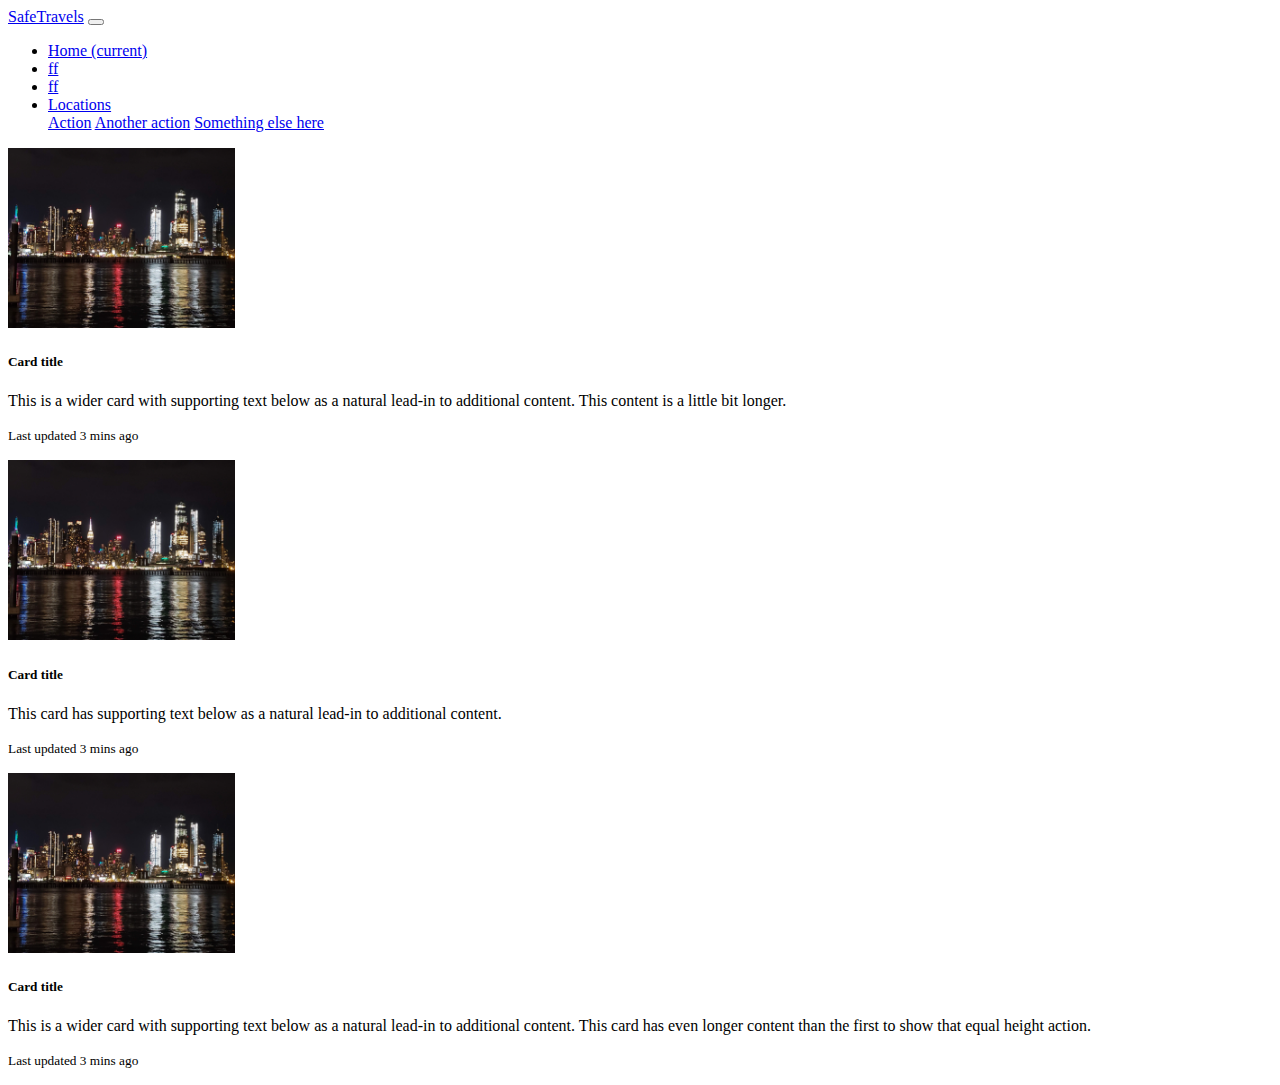
==== index.html @ 44c952a6 "fixed navbar,cards" ====
<!doctype html>

<html lang="en">
<head>
    <meta charset="utf-8">

    <title>The HTML5 Herald</title>
    <meta name="description" content="The HTML5 Herald">
    <meta name="author" content="SitePoint">

    <link rel="stylesheet" href="styles.css?v=1.0">
    <link rel="stylesheet" href="https://stackpath.bootstrapcdn.com/bootstrap/4.1.3/css/bootstrap.min.css" integrity="sha384-MCw98/SFnGE8fJT3GXwEOngsV7Zt27NXFoaoApmYm81iuXoPkFOJwJ8ERdknLPMO" crossorigin="anonymous">

</head>
<nav class="navbar navbar-expand-lg navbar-light bg-light">
    <a class="navbar-brand" href="#">SafeTravels</a>
    <button class="navbar-toggler" type="button" data-toggle="collapse" data-target="#navbarNavDropdown" aria-controls="navbarNavDropdown" aria-expanded="false" aria-label="Toggle navigation">
        <span class="navbar-toggler-icon"></span>
    </button>
    <div class="collapse navbar-collapse" id="navbarNavDropdown">
        <ul class="navbar-nav">
            <li class="nav-item active">
                <a class="nav-link" href="#">Home <span class="sr-only">(current)</span></a>
            </li>
            <li class="nav-item">
                <a class="nav-link" href="#">ff</a>
            </li>
            <li class="nav-item">
                <a class="nav-link" href="#">ff</a>
            </li>
            <li class="nav-item dropdown">
                <a class="nav-link dropdown-toggle" href="#" id="navbarDropdownMenuLink" role="button" data-toggle="dropdown" aria-haspopup="true" aria-expanded="false">
                    Locations
                </a>
                <div class="dropdown-menu" aria-labelledby="navbarDropdownMenuLink">
                    <a class="dropdown-item" href="#">Action</a>
                    <a class="dropdown-item" href="#">Another action</a>
                    <a class="dropdown-item" href="#">Something else here</a>
                </div>
            </li>
        </ul>
    </div>
</nav>


<div class="card-group">
    <div class="card">

        <img class="card-img-top" src="images/20180923_001559.jpg" alt="Card image cap" height="180" width="227">
        <div class="card-body" >
            <h5 class="card-title">Card title</h5>
            <p class="card-text">This is a wider card with supporting text below as a natural lead-in to additional content. This content is a little bit longer.</p>
            <p class="card-text"><small class="text-muted">Last updated 3 mins ago</small></p>
        </div>

    </div>
    <div class="card" >
        <img class="card-img-top" src="images/20180923_001559.jpg" alt="Card image cap" height="180" width="227">
        <div class="card-body" >
            <h5 class="card-title">Card title</h5>
            <p class="card-text">This card has supporting text below as a natural lead-in to additional content.</p>
            <p class="card-text"><small class="text-muted">Last updated 3 mins ago</small></p>
        </div>
    </div>
    <div class="card" >
        <img class="card-img-top" src="images/20180923_001559.jpg" alt="Card image cap" height="180" width="227">
        <div class="card-body" >
            <h5 class="card-title">Card title</h5>
            <p class="card-text" >This is a wider card with supporting text below as a natural lead-in to additional content.
                This card has even longer content than the first to show that equal height action.</p>
            <p class="card-text"><small class="text-muted">Last updated 3 mins ago</small></p>
        </div>
    </div>
</div>
<script src="scripts.js"></script>
</body>
</html>
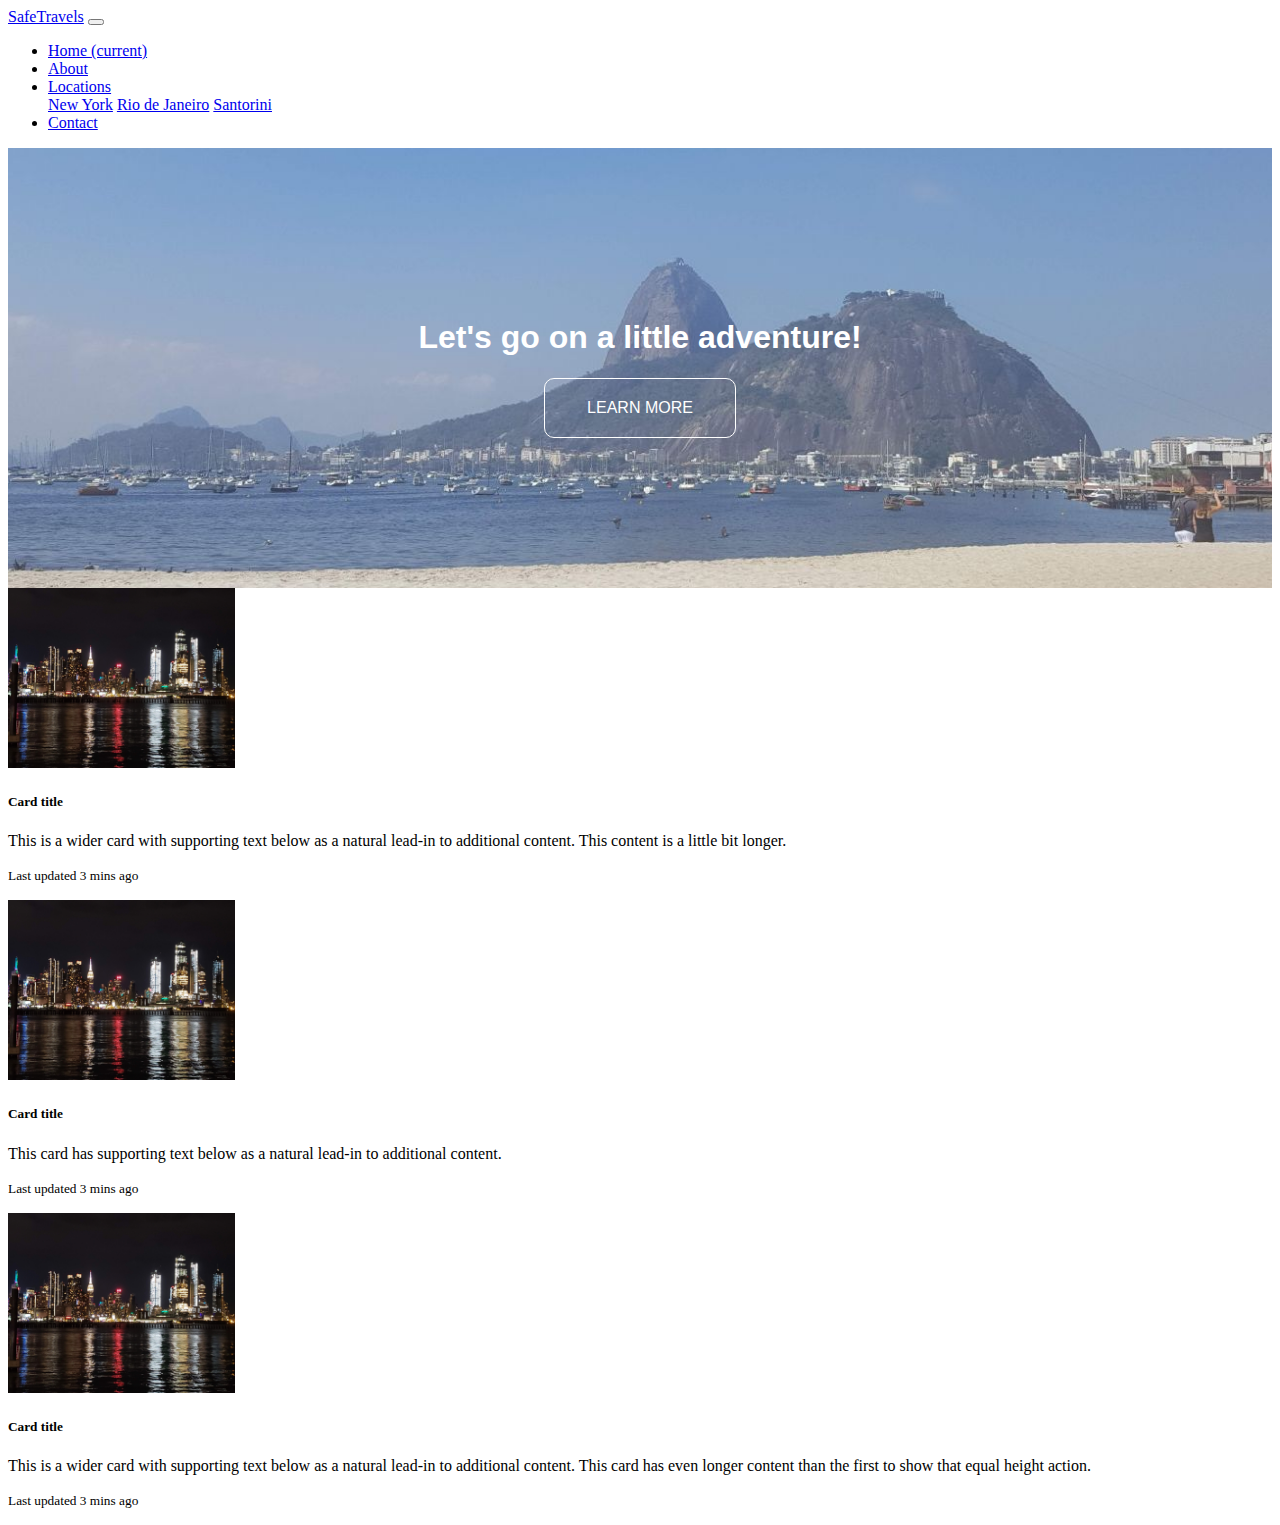
==== commit c125e5aa: "css for navbar" ====
--- a/index.html
+++ b/index.html
@@ -4,44 +4,50 @@
 <head>
     <meta charset="utf-8">
 
-    <title>The HTML5 Herald</title>
+    <title>SafeTravels</title>
     <meta name="description" content="The HTML5 Herald">
     <meta name="author" content="SitePoint">
 
     <link rel="stylesheet" href="styles.css?v=1.0">
     <link rel="stylesheet" href="https://stackpath.bootstrapcdn.com/bootstrap/4.1.3/css/bootstrap.min.css" integrity="sha384-MCw98/SFnGE8fJT3GXwEOngsV7Zt27NXFoaoApmYm81iuXoPkFOJwJ8ERdknLPMO" crossorigin="anonymous">
-
+    <!-- Optional JavaScript -->
+    <!-- jQuery first, then Popper.js, then Bootstrap JS -->
+    <script src="https://code.jquery.com/jquery-3.2.1.slim.min.js" integrity="sha384-KJ3o2DKtIkvYIK3UENzmM7KCkRr/rE9/Qpg6aAZGJwFDMVNA/GpGFF93hXpG5KkN" crossorigin="anonymous"></script>
+    <script src="https://cdnjs.cloudflare.com/ajax/libs/popper.js/1.12.9/umd/popper.min.js" integrity="sha384-ApNbgh9B+Y1QKtv3Rn7W3mgPxhU9K/ScQsAP7hUibX39j7fakFPskvXusvfa0b4Q" crossorigin="anonymous"></script>
+    <script src="https://maxcdn.bootstrapcdn.com/bootstrap/4.0.0/js/bootstrap.min.js" integrity="sha384-JZR6Spejh4U02d8jOt6vLEHfe/JQGiRRSQQxSfFWpi1MquVdAyjUar5+76PVCmYl" crossorigin="anonymous"></script>
 </head>
-<nav class="navbar navbar-expand-lg navbar-light bg-light">
+<nav class="navbar navbar-expand-lg navbar-light bg-light justify-content-between">
     <a class="navbar-brand" href="#">SafeTravels</a>
     <button class="navbar-toggler" type="button" data-toggle="collapse" data-target="#navbarNavDropdown" aria-controls="navbarNavDropdown" aria-expanded="false" aria-label="Toggle navigation">
         <span class="navbar-toggler-icon"></span>
     </button>
-    <div class="collapse navbar-collapse" id="navbarNavDropdown">
-        <ul class="navbar-nav">
+    <div class="collapse navbar-collapse" id="navbarSupportedContent">
+        <ul class="navbar-nav ml-auto">
             <li class="nav-item active">
                 <a class="nav-link" href="#">Home <span class="sr-only">(current)</span></a>
             </li>
             <li class="nav-item">
-                <a class="nav-link" href="#">ff</a>
+                <a class="nav-link" href="#">About</a>
+            </li>
+            <li class="nav-item dropdown">
+                <a class="nav-link dropdown-toggle" href="#" id="navbarDropdown" role="button" data-toggle="dropdown" aria-haspopup="true" aria-expanded="false">
+                    Locations
+                </a>
+                <div class="dropdown-menu" aria-labelledby="navbarDropdown">
+                    <a class="dropdown-item" href="#">New York</a>
+                    <a class="dropdown-item" href="#">Rio de Janeiro</a>
+                    <a class="dropdown-item" href="#">Santorini</a>
+                </div>
             </li>
             <li class="nav-item">
-                <a class="nav-link" href="#">ff</a>
-            </li>
-            <li class="nav-item dropdown">
-                <a class="nav-link dropdown-toggle" href="#" id="navbarDropdownMenuLink" role="button" data-toggle="dropdown" aria-haspopup="true" aria-expanded="false">
-                    Locations
-                </a>
-                <div class="dropdown-menu" aria-labelledby="navbarDropdownMenuLink">
-                    <a class="dropdown-item" href="#">Action</a>
-                    <a class="dropdown-item" href="#">Another action</a>
-                    <a class="dropdown-item" href="#">Something else here</a>
-                </div>
+                <a class="nav-link" href="#">Contact</a>
             </li>
         </ul>
     </div>
 </nav>
-
+<div id="header">
+    <h1>Let's go on a little adventure!</h1><a href="#" id="download">LEARN MORE</a>
+</div>
 
 <div class="card-group">
     <div class="card">
--- a/styles.css
+++ b/styles.css
@@ -0,0 +1,38 @@
+#header
+{
+    background-image: url(images/travelbanner.png);
+    background-color: cyan;
+    background-repeat: no-repeat;
+    background-size: cover;
+    background-position: center ;
+    height: auto;
+    padding: 150px 150px;
+
+}
+
+h1
+{
+    color: white;
+    font-family: Arial;
+    text-align: center;
+}
+
+#download
+{
+    display: block;
+    text-align: center;
+    width: 150px;
+    margin: 0px auto;
+    padding: 20px;
+    color: white;
+    font-family: Arial;
+    border: 1px solid #fff;
+    text-decoration: none;
+    border-radius: 10px;
+}
+
+#download:hover
+{
+    color: black;
+    background-color: white;
+}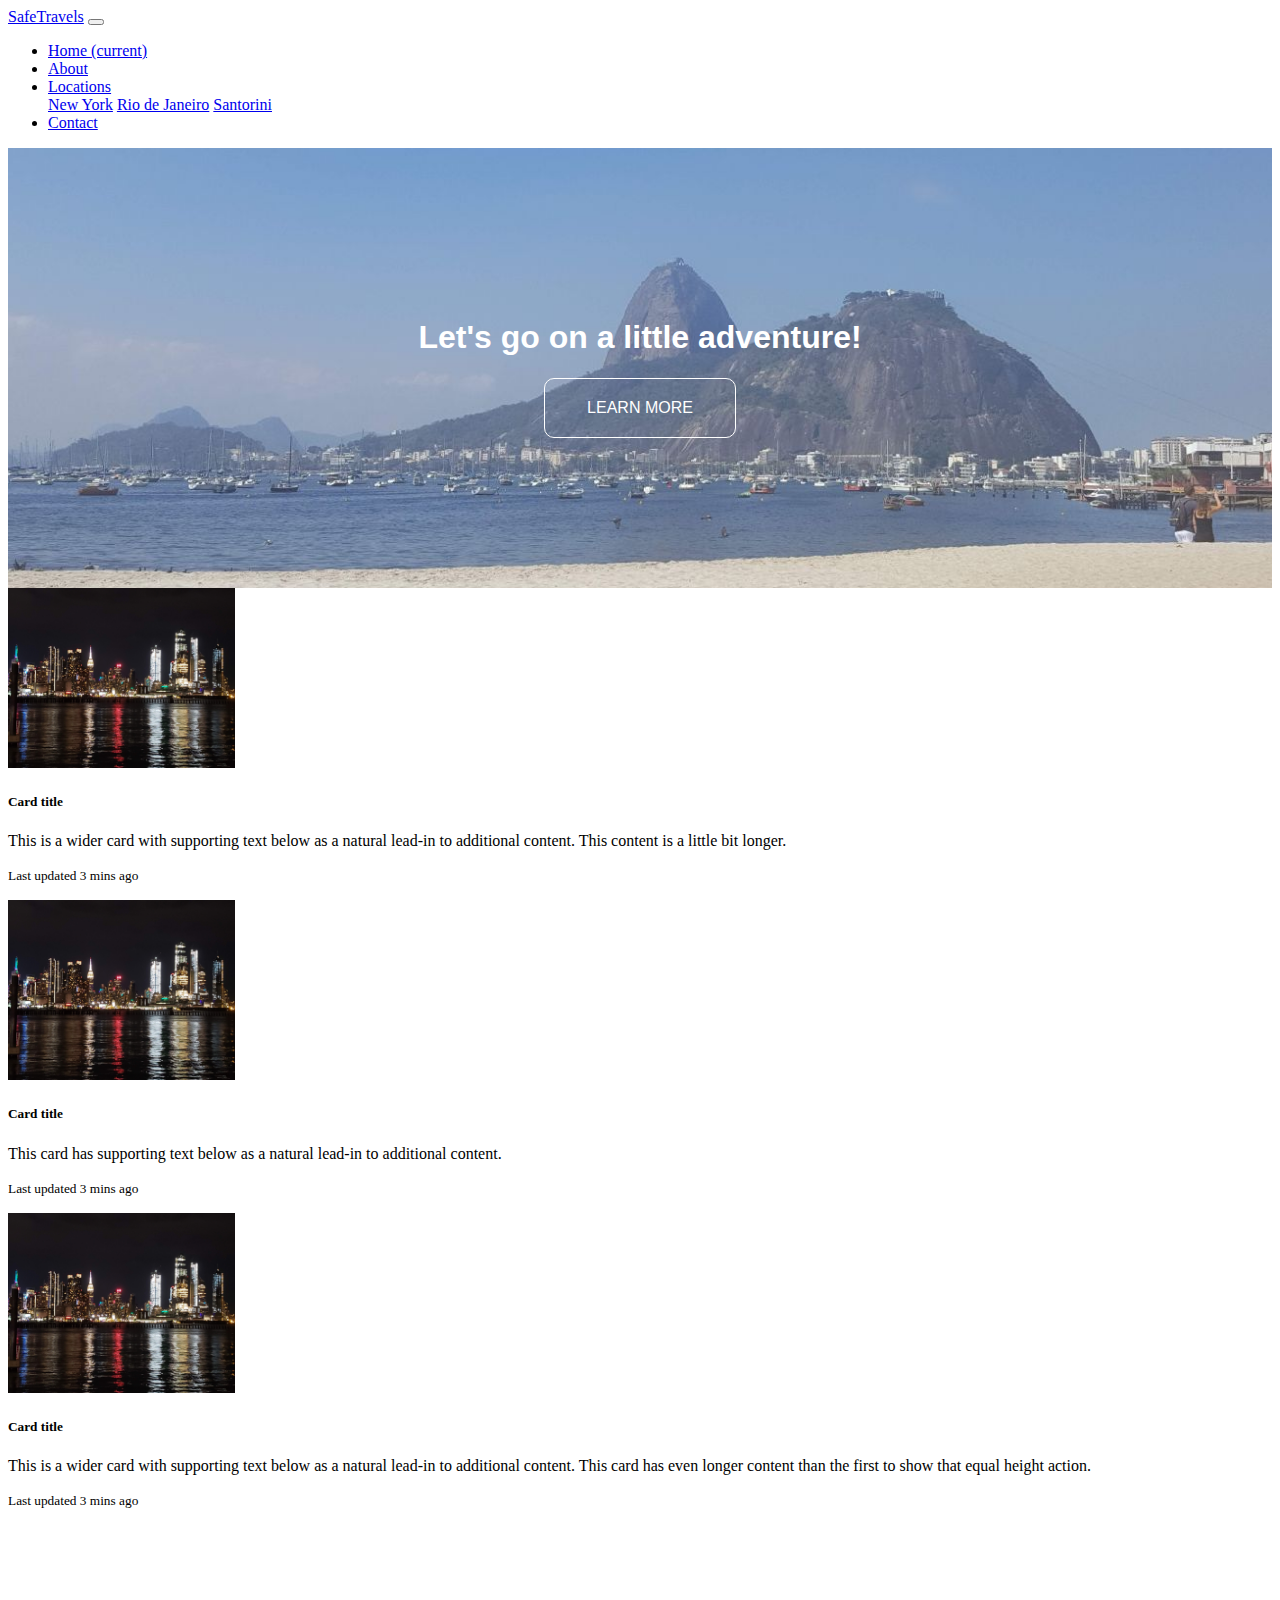
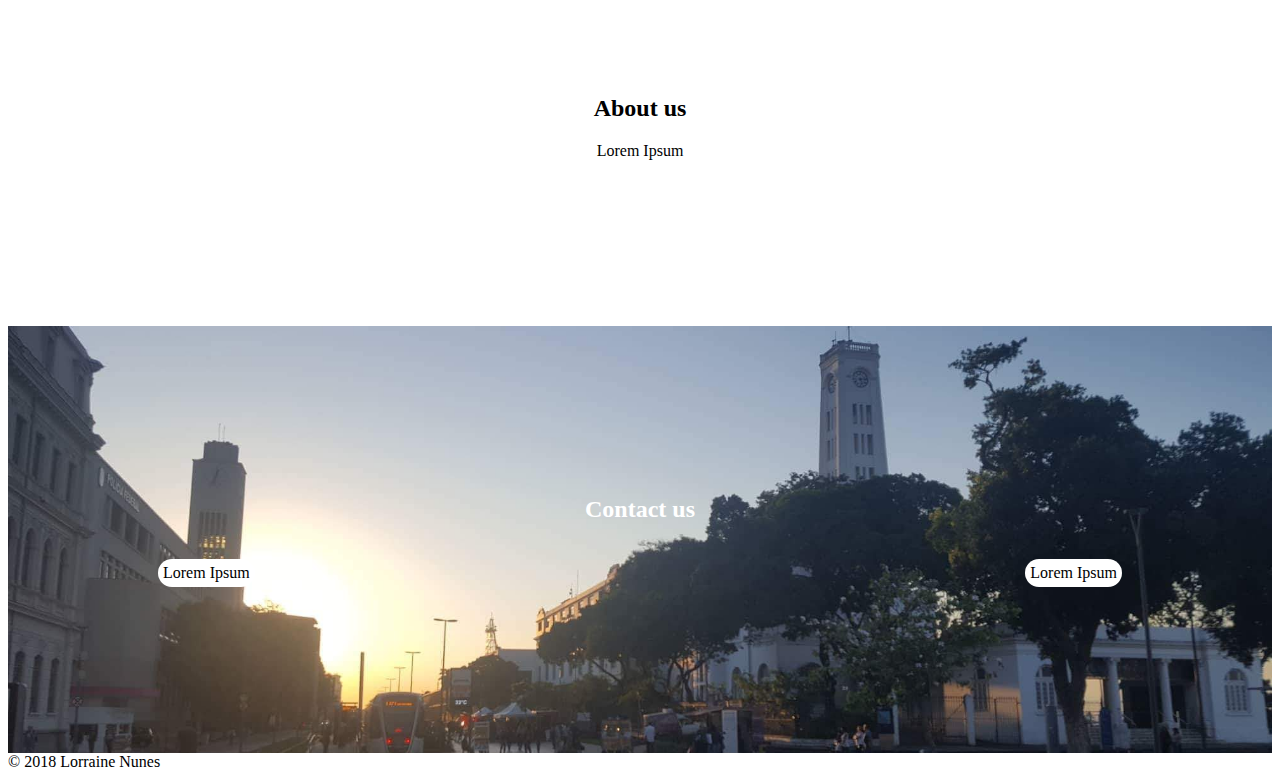
==== commit 80b61fc4: "html for rio page" ====
--- a/index.html
+++ b/index.html
@@ -7,16 +7,26 @@
     <title>SafeTravels</title>
     <meta name="description" content="The HTML5 Herald">
     <meta name="author" content="SitePoint">
+    <link rel="stylesheet" href="https://stackpath.bootstrapcdn.com/bootstrap/4.1.3/css/bootstrap.min.css" integrity="sha384-MCw98/SFnGE8fJT3GXwEOngsV7Zt27NXFoaoApmYm81iuXoPkFOJwJ8ERdknLPMO" crossorigin="anonymous">
+    <link rel="stylesheet" href="styles.css?v=1.0">
 
-    <link rel="stylesheet" href="styles.css?v=1.0">
-    <link rel="stylesheet" href="https://stackpath.bootstrapcdn.com/bootstrap/4.1.3/css/bootstrap.min.css" integrity="sha384-MCw98/SFnGE8fJT3GXwEOngsV7Zt27NXFoaoApmYm81iuXoPkFOJwJ8ERdknLPMO" crossorigin="anonymous">
     <!-- Optional JavaScript -->
     <!-- jQuery first, then Popper.js, then Bootstrap JS -->
     <script src="https://code.jquery.com/jquery-3.2.1.slim.min.js" integrity="sha384-KJ3o2DKtIkvYIK3UENzmM7KCkRr/rE9/Qpg6aAZGJwFDMVNA/GpGFF93hXpG5KkN" crossorigin="anonymous"></script>
     <script src="https://cdnjs.cloudflare.com/ajax/libs/popper.js/1.12.9/umd/popper.min.js" integrity="sha384-ApNbgh9B+Y1QKtv3Rn7W3mgPxhU9K/ScQsAP7hUibX39j7fakFPskvXusvfa0b4Q" crossorigin="anonymous"></script>
     <script src="https://maxcdn.bootstrapcdn.com/bootstrap/4.0.0/js/bootstrap.min.js" integrity="sha384-JZR6Spejh4U02d8jOt6vLEHfe/JQGiRRSQQxSfFWpi1MquVdAyjUar5+76PVCmYl" crossorigin="anonymous"></script>
+    <!-- Global site tag (gtag.js) - Google Analytics -->
+    <script async src="https://www.googletagmanager.com/gtag/js?id=UA-131188878-1"></script>
+    <script>
+        window.dataLayer = window.dataLayer || [];
+        function gtag(){dataLayer.push(arguments);}
+        gtag('js', new Date());
+
+        gtag('config', 'UA-131188878-1');
+    </script>
+
 </head>
-<nav class="navbar navbar-expand-lg navbar-light bg-light justify-content-between">
+<nav class="navbar navbar-expand-lg navbar-light bg-light justify-content-between ">
     <a class="navbar-brand" href="#">SafeTravels</a>
     <button class="navbar-toggler" type="button" data-toggle="collapse" data-target="#navbarNavDropdown" aria-controls="navbarNavDropdown" aria-expanded="false" aria-label="Toggle navigation">
         <span class="navbar-toggler-icon"></span>
@@ -78,6 +88,22 @@
         </div>
     </div>
 </div>
+<div id="about">
+    <h2>About us</h2><p>Lorem Ipsum</p>
+</div>
+<div id="contact" >
+    <h2>Contact us</h2>
+    <div class="contactinner"><p class="contactinfo">Lorem Ipsum</p><p class="contactinfo">Lorem Ipsum</p></div>
+</div>
+<footer class="page-footer font-small ">
+
+    <div class="footer-copyright text-center py-3">© 2018 Lorraine Nunes
+    </div>
+
+</footer>
+
+
 <script src="scripts.js"></script>
+
 </body>
 </html>--- a/styles.css
+++ b/styles.css
@@ -9,9 +9,28 @@
     padding: 150px 150px;
 
 }
+#contact{
+    background-image: url(images/received_221450125385426.jpeg);
+    background-color: cyan;
+    background-repeat: no-repeat;
+    background-size: cover;
+    background-position: center ;
+    height: auto;
+    padding: 150px 150px;
+    color:white;
 
-h1
+}
+#about
 {
+    height: auto;
+    padding: 150px 150px;
+
+}
+#about h2,#about p,#contact h2,#contact p{
+    text-align: center;
+
+}
+h1 {
     color: white;
     font-family: Arial;
     text-align: center;
@@ -35,4 +54,15 @@
 {
     color: black;
     background-color: white;
+}
+.contactinfo{
+    background-color:white;
+    color:black;
+    border-radius:15px;
+    display:inline-block;
+    padding:5px 5px;
+}
+.contactinner{
+    display:flex;
+    justify-content:space-between ;
 }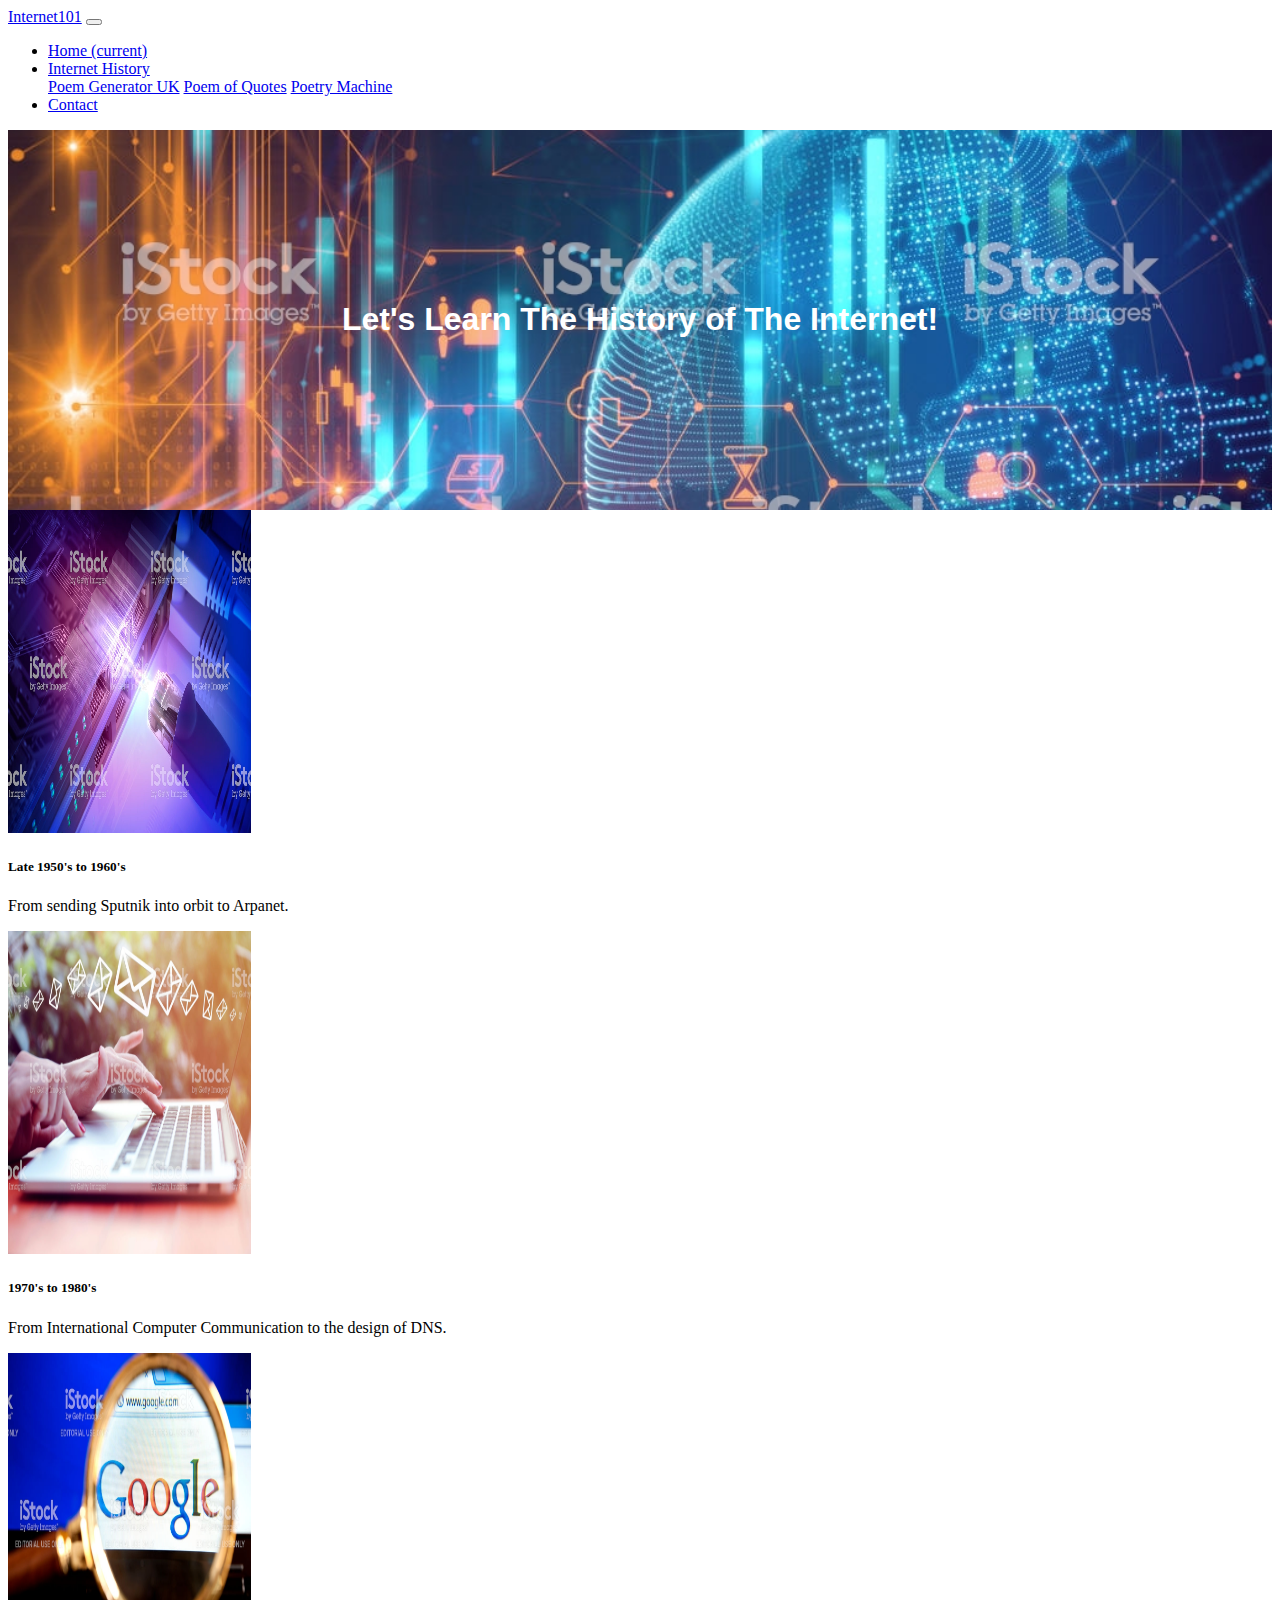
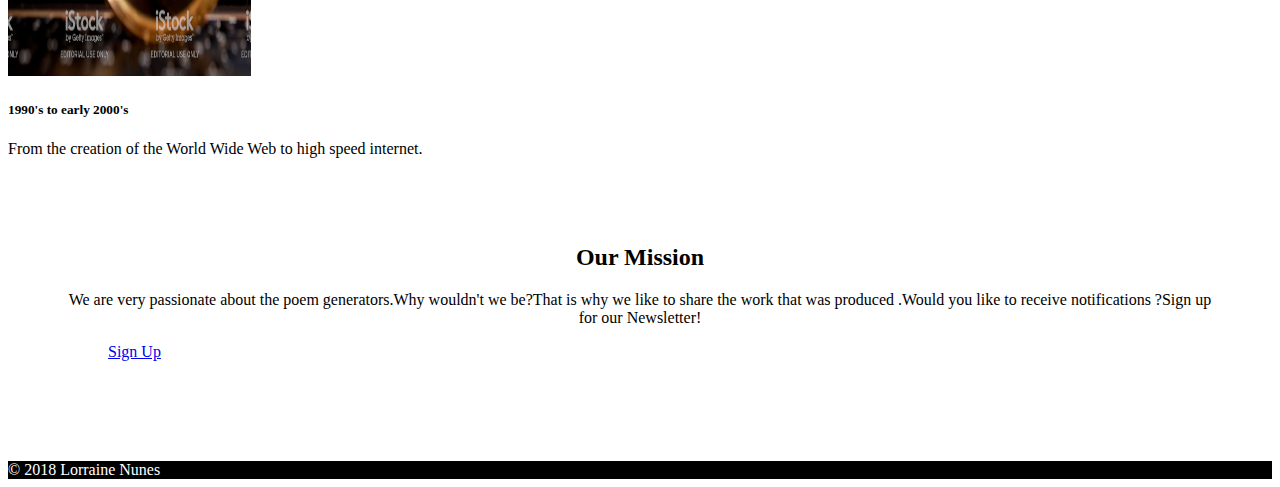
==== commit 07e41cd6: "changed nav bar descriptions" ====
--- a/index.html
+++ b/index.html
@@ -4,7 +4,7 @@
 <head>
     <meta charset="utf-8">
 
-    <title>SafeTravels</title>
+    <title>Internet101</title>
     <meta name="description" content="The HTML5 Herald">
     <meta name="author" content="SitePoint">
     <link rel="stylesheet" href="https://stackpath.bootstrapcdn.com/bootstrap/4.1.3/css/bootstrap.min.css" integrity="sha384-MCw98/SFnGE8fJT3GXwEOngsV7Zt27NXFoaoApmYm81iuXoPkFOJwJ8ERdknLPMO" crossorigin="anonymous">
@@ -26,75 +26,69 @@
     </script>
 
 </head>
+<body>
 <nav class="navbar navbar-expand-lg navbar-light bg-light justify-content-between ">
-    <a class="navbar-brand" href="#">SafeTravels</a>
+    <a class="navbar-brand" href="#">Internet101</a>
     <button class="navbar-toggler" type="button" data-toggle="collapse" data-target="#navbarNavDropdown" aria-controls="navbarNavDropdown" aria-expanded="false" aria-label="Toggle navigation">
         <span class="navbar-toggler-icon"></span>
     </button>
     <div class="collapse navbar-collapse" id="navbarSupportedContent">
         <ul class="navbar-nav ml-auto">
             <li class="nav-item active">
-                <a class="nav-link" href="#">Home <span class="sr-only">(current)</span></a>
-            </li>
-            <li class="nav-item">
-                <a class="nav-link" href="#">About</a>
+                <a class="nav-link" href="index.html">Home <span class="sr-only">(current)</span></a>
             </li>
             <li class="nav-item dropdown">
                 <a class="nav-link dropdown-toggle" href="#" id="navbarDropdown" role="button" data-toggle="dropdown" aria-haspopup="true" aria-expanded="false">
-                    Locations
+                    Internet History
                 </a>
                 <div class="dropdown-menu" aria-labelledby="navbarDropdown">
-                    <a class="dropdown-item" href="#">New York</a>
-                    <a class="dropdown-item" href="#">Rio de Janeiro</a>
-                    <a class="dropdown-item" href="#">Santorini</a>
+                    <a class="dropdown-item" href="earlyhistory.html">Poem Generator UK</a>
+                    <a class="dropdown-item" href="middlehistory.html">Poem of Quotes</a>
+                    <a class="dropdown-item" href="latehistory.html">Poetry Machine</a>
                 </div>
             </li>
             <li class="nav-item">
-                <a class="nav-link" href="#">Contact</a>
+                <a class="nav-link" href="https://docs.google.com/forms/d/e/1FAIpQLScZ102xnZbdo_FfakqLqnLkPXsDM_9opAyAYLOx21-5OuO2fA/viewform">Contact</a>
             </li>
         </ul>
     </div>
 </nav>
 <div id="header">
-    <h1>Let's go on a little adventure!</h1><a href="#" id="download">LEARN MORE</a>
+    <h1>Let's Learn The History of The Internet!</h1>
 </div>
 
 <div class="card-group">
     <div class="card">
 
-        <img class="card-img-top" src="images/20180923_001559.jpg" alt="Card image cap" height="180" width="227">
+        <img class="card-img-top" src="images/ethernet.jpg"  alt="Card image cap" height="323" width="243"  >
         <div class="card-body" >
-            <h5 class="card-title">Card title</h5>
-            <p class="card-text">This is a wider card with supporting text below as a natural lead-in to additional content. This content is a little bit longer.</p>
-            <p class="card-text"><small class="text-muted">Last updated 3 mins ago</small></p>
+            <h5 class="card-title">Late 1950's to 1960's</h5>
+            <p class="card-text">From sending Sputnik into orbit to Arpanet.</p>
+
         </div>
 
     </div>
     <div class="card" >
-        <img class="card-img-top" src="images/20180923_001559.jpg" alt="Card image cap" height="180" width="227">
+        <img class="card-img-top" src="images/email.jpg" alt="Card image cap" height="323" width="243">
         <div class="card-body" >
-            <h5 class="card-title">Card title</h5>
-            <p class="card-text">This card has supporting text below as a natural lead-in to additional content.</p>
-            <p class="card-text"><small class="text-muted">Last updated 3 mins ago</small></p>
+            <h5 class="card-title">1970's to 1980's</h5>
+            <p class="card-text">From International Computer Communication to the design of DNS.</p>
+
         </div>
     </div>
     <div class="card" >
-        <img class="card-img-top" src="images/20180923_001559.jpg" alt="Card image cap" height="180" width="227">
+        <img class="card-img-top" src="images/google.jpg" alt="Card image cap" height="323" width="243">
         <div class="card-body" >
-            <h5 class="card-title">Card title</h5>
-            <p class="card-text" >This is a wider card with supporting text below as a natural lead-in to additional content.
-                This card has even longer content than the first to show that equal height action.</p>
-            <p class="card-text"><small class="text-muted">Last updated 3 mins ago</small></p>
+            <h5 class="card-title">1990's to early 2000's</h5>
+            <p class="card-text" >From the creation of the World Wide Web to high speed internet.</p>
+
         </div>
     </div>
 </div>
-<div id="about">
-    <h2>About us</h2><p>Lorem Ipsum</p>
-</div>
-<div id="contact" >
-    <h2>Contact us</h2>
-    <div class="contactinner"><p class="contactinfo">Lorem Ipsum</p><p class="contactinfo">Lorem Ipsum</p></div>
-</div>
+<div id="about" class="container">
+    <div class="row"><div class="col-sm-10"><h2>Our Mission</h2><p>We are very passionate about the poem generators.Why wouldn't we be?That is why we like to share the work that was produced .Would you like to receive notifications ?Sign up for our Newsletter!</p></div>
+        <div class="col-sm-2"><a class="btn btn-primary form-button" href="https://docs.google.com/forms/d/e/1FAIpQLScZ102xnZbdo_FfakqLqnLkPXsDM_9opAyAYLOx21-5OuO2fA/viewform" role="button">Sign Up</a></div>
+    </div></div>
 <footer class="page-footer font-small ">
 
     <div class="footer-copyright text-center py-3">© 2018 Lorraine Nunes
--- a/styles.css
+++ b/styles.css
@@ -1,6 +1,6 @@
 #header
 {
-    background-image: url(images/travelbanner.png);
+    background-image: url(images/internet.jpg);
     background-color: cyan;
     background-repeat: no-repeat;
     background-size: cover;
@@ -9,21 +9,11 @@
     padding: 150px 150px;
 
 }
-#contact{
-    background-image: url(images/received_221450125385426.jpeg);
-    background-color: cyan;
-    background-repeat: no-repeat;
-    background-size: cover;
-    background-position: center ;
-    height: auto;
-    padding: 150px 150px;
-    color:white;
 
-}
 #about
 {
     height: auto;
-    padding: 150px 150px;
+    padding: 50px 50px;
 
 }
 #about h2,#about p,#contact h2,#contact p{
@@ -55,14 +45,12 @@
     color: black;
     background-color: white;
 }
-.contactinfo{
-    background-color:white;
-    color:black;
-    border-radius:15px;
-    display:inline-block;
-    padding:5px 5px;
+footer{
+    background-color:black;
+    color:white;
+    margin-top:50px;
 }
-.contactinner{
-    display:flex;
-    justify-content:space-between ;
-}+.form-button{
+    margin-top:27px;
+    padding:25px 50px;
+}
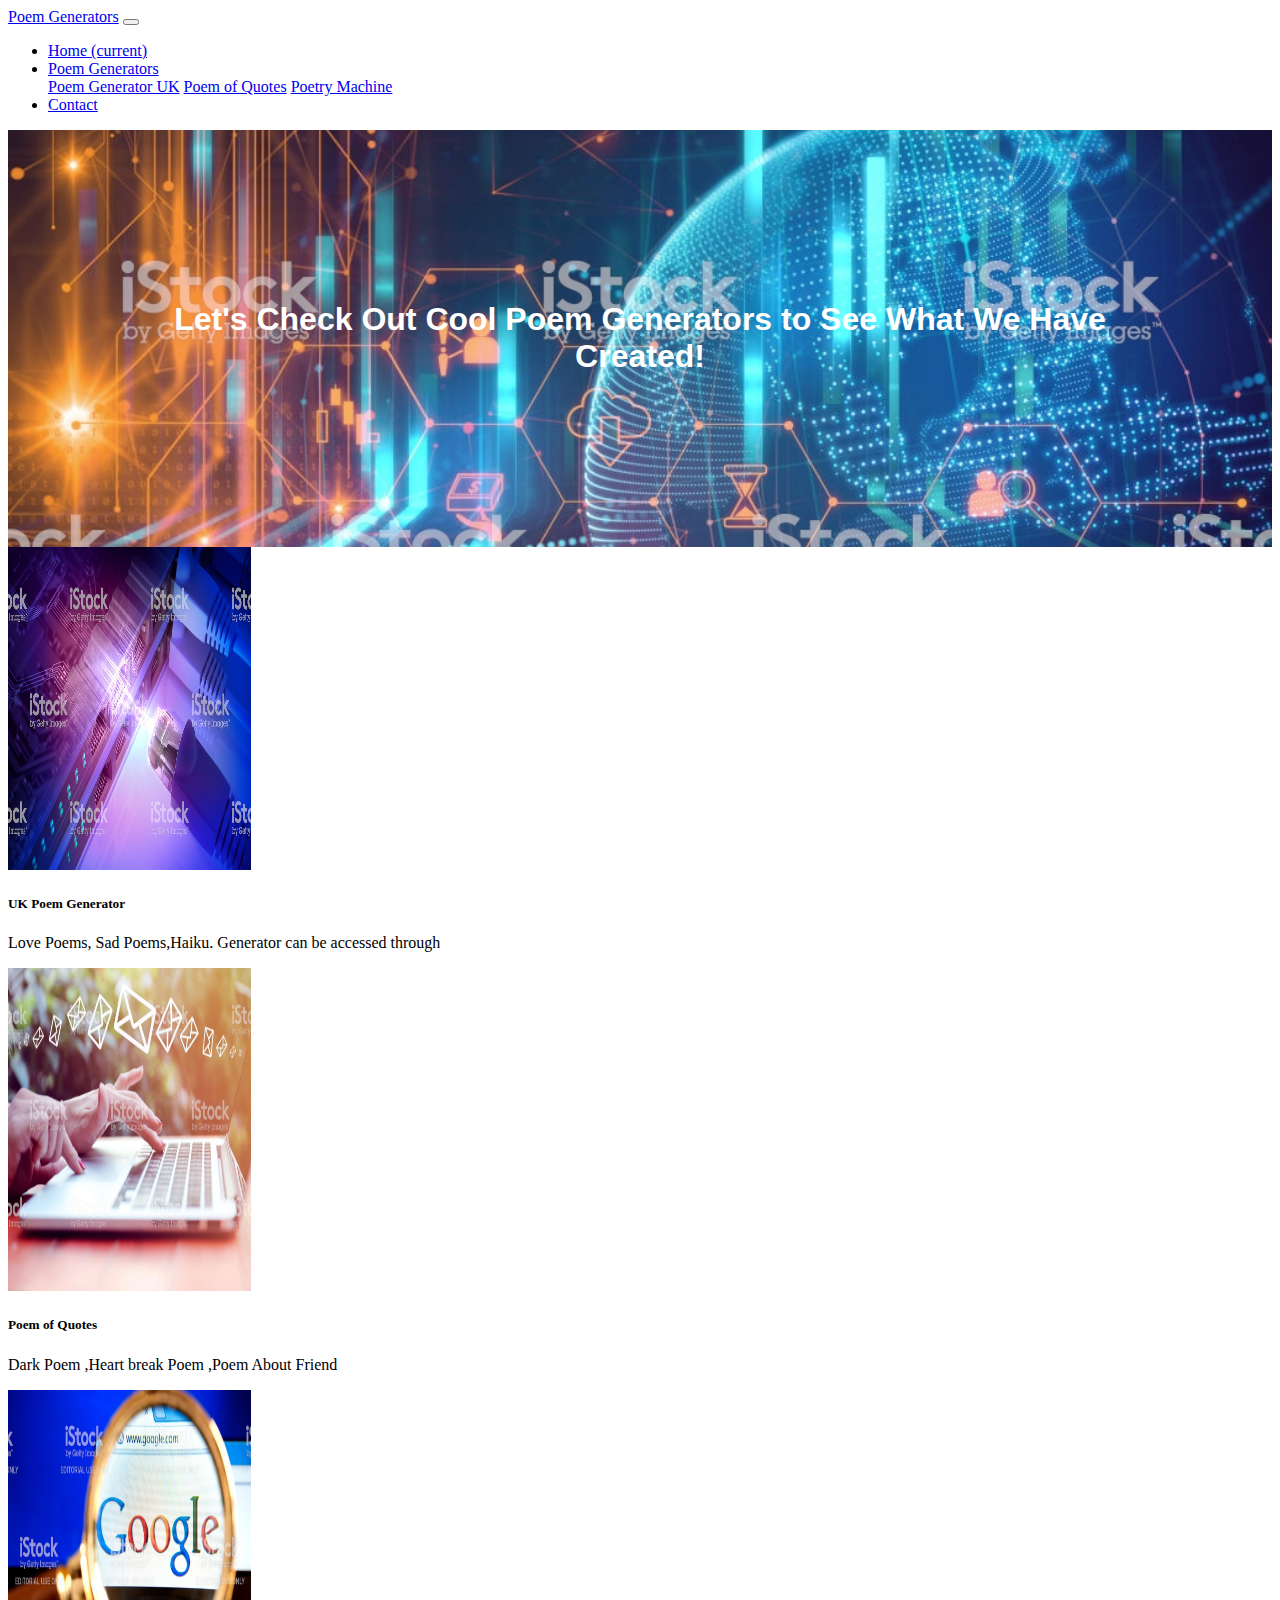
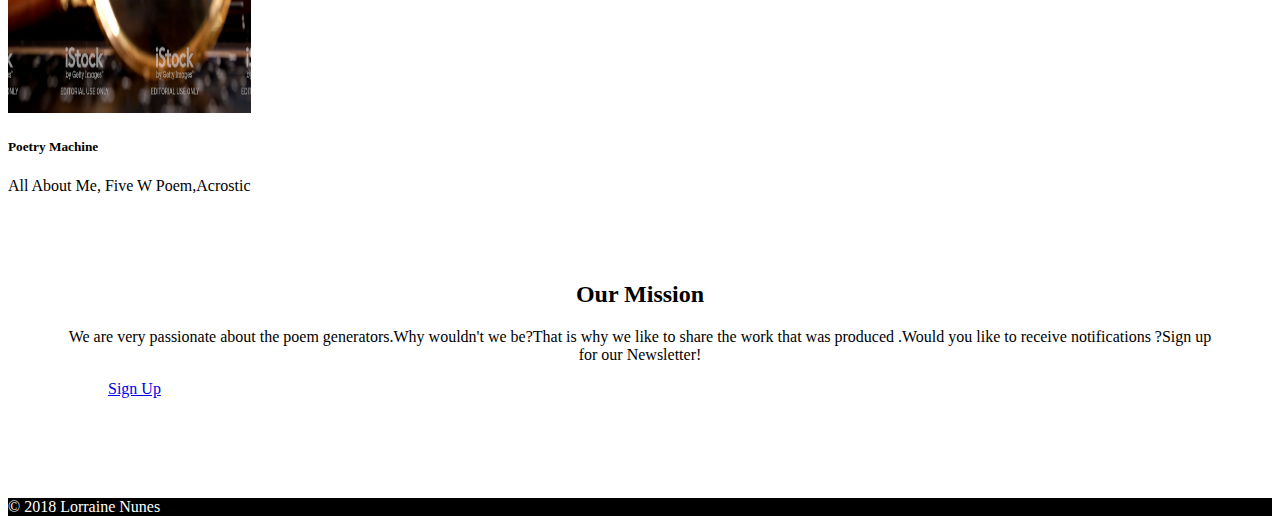
==== commit e7cd3830: "changed nav bar,changed card names" ====
--- a/index.html
+++ b/index.html
@@ -4,7 +4,7 @@
 <head>
     <meta charset="utf-8">
 
-    <title>Internet101</title>
+    <title>E-lit Poems </title>
     <meta name="description" content="The HTML5 Herald">
     <meta name="author" content="SitePoint">
     <link rel="stylesheet" href="https://stackpath.bootstrapcdn.com/bootstrap/4.1.3/css/bootstrap.min.css" integrity="sha384-MCw98/SFnGE8fJT3GXwEOngsV7Zt27NXFoaoApmYm81iuXoPkFOJwJ8ERdknLPMO" crossorigin="anonymous">
@@ -28,7 +28,7 @@
 </head>
 <body>
 <nav class="navbar navbar-expand-lg navbar-light bg-light justify-content-between ">
-    <a class="navbar-brand" href="#">Internet101</a>
+    <a class="navbar-brand" href="#">Poem Generators</a>
     <button class="navbar-toggler" type="button" data-toggle="collapse" data-target="#navbarNavDropdown" aria-controls="navbarNavDropdown" aria-expanded="false" aria-label="Toggle navigation">
         <span class="navbar-toggler-icon"></span>
     </button>
@@ -39,7 +39,7 @@
             </li>
             <li class="nav-item dropdown">
                 <a class="nav-link dropdown-toggle" href="#" id="navbarDropdown" role="button" data-toggle="dropdown" aria-haspopup="true" aria-expanded="false">
-                    Internet History
+                    Poem Generators
                 </a>
                 <div class="dropdown-menu" aria-labelledby="navbarDropdown">
                     <a class="dropdown-item" href="earlyhistory.html">Poem Generator UK</a>
@@ -54,7 +54,7 @@
     </div>
 </nav>
 <div id="header">
-    <h1>Let's Learn The History of The Internet!</h1>
+    <h1>Let's Check Out Cool Poem Generators to See What We Have Created!</h1>
 </div>
 
 <div class="card-group">
@@ -62,8 +62,9 @@
 
         <img class="card-img-top" src="images/ethernet.jpg"  alt="Card image cap" height="323" width="243"  >
         <div class="card-body" >
-            <h5 class="card-title">Late 1950's to 1960's</h5>
-            <p class="card-text">From sending Sputnik into orbit to Arpanet.</p>
+            <h5 class="card-title">UK Poem Generator</h5>
+            <p class="card-text">Love Poems, Sad Poems,Haiku. Generator can be accessed through  </p>
+
 
         </div>
 
@@ -71,16 +72,16 @@
     <div class="card" >
         <img class="card-img-top" src="images/email.jpg" alt="Card image cap" height="323" width="243">
         <div class="card-body" >
-            <h5 class="card-title">1970's to 1980's</h5>
-            <p class="card-text">From International Computer Communication to the design of DNS.</p>
+            <h5 class="card-title">Poem of Quotes</h5>
+            <p class="card-text">Dark Poem ,Heart break Poem ,Poem About Friend </p>
 
         </div>
     </div>
     <div class="card" >
         <img class="card-img-top" src="images/google.jpg" alt="Card image cap" height="323" width="243">
         <div class="card-body" >
-            <h5 class="card-title">1990's to early 2000's</h5>
-            <p class="card-text" >From the creation of the World Wide Web to high speed internet.</p>
+            <h5 class="card-title">Poetry Machine</h5>
+            <p class="card-text" >All About Me, Five W Poem,Acrostic</p>
 
         </div>
     </div>
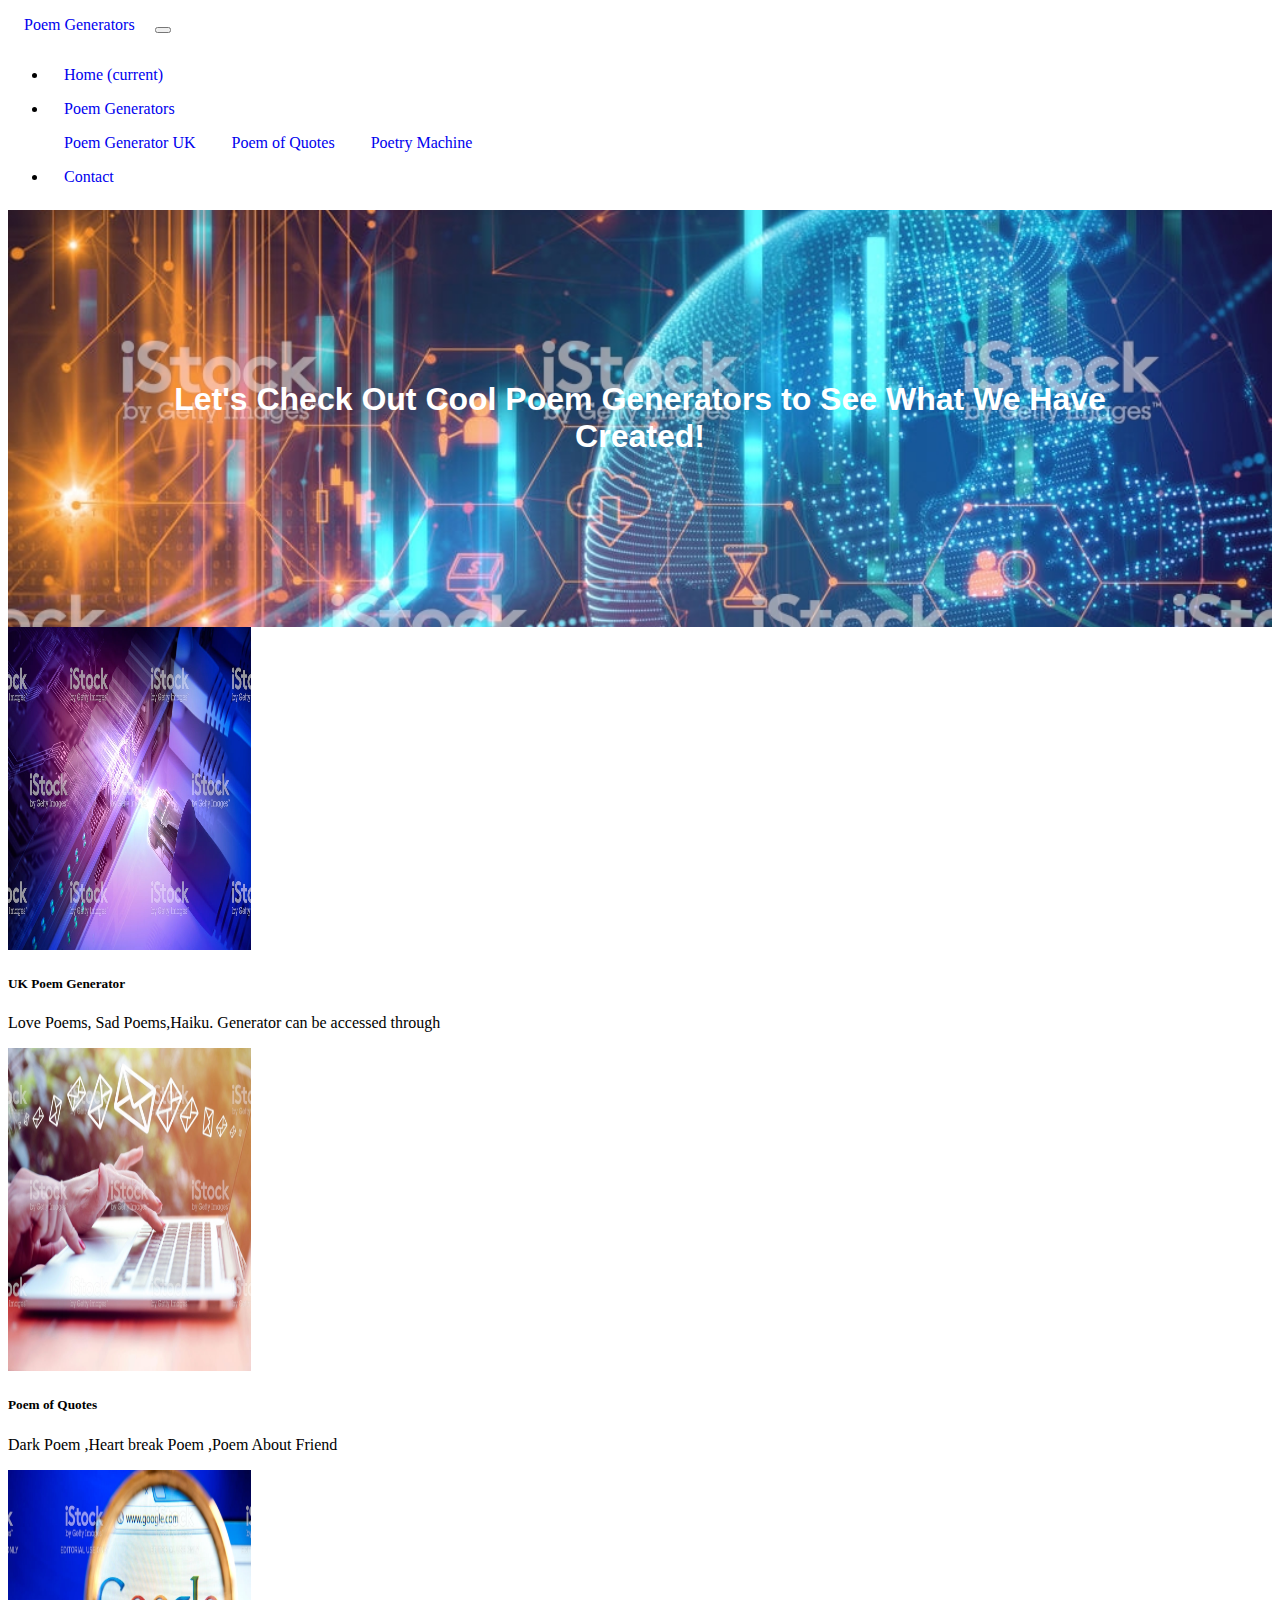
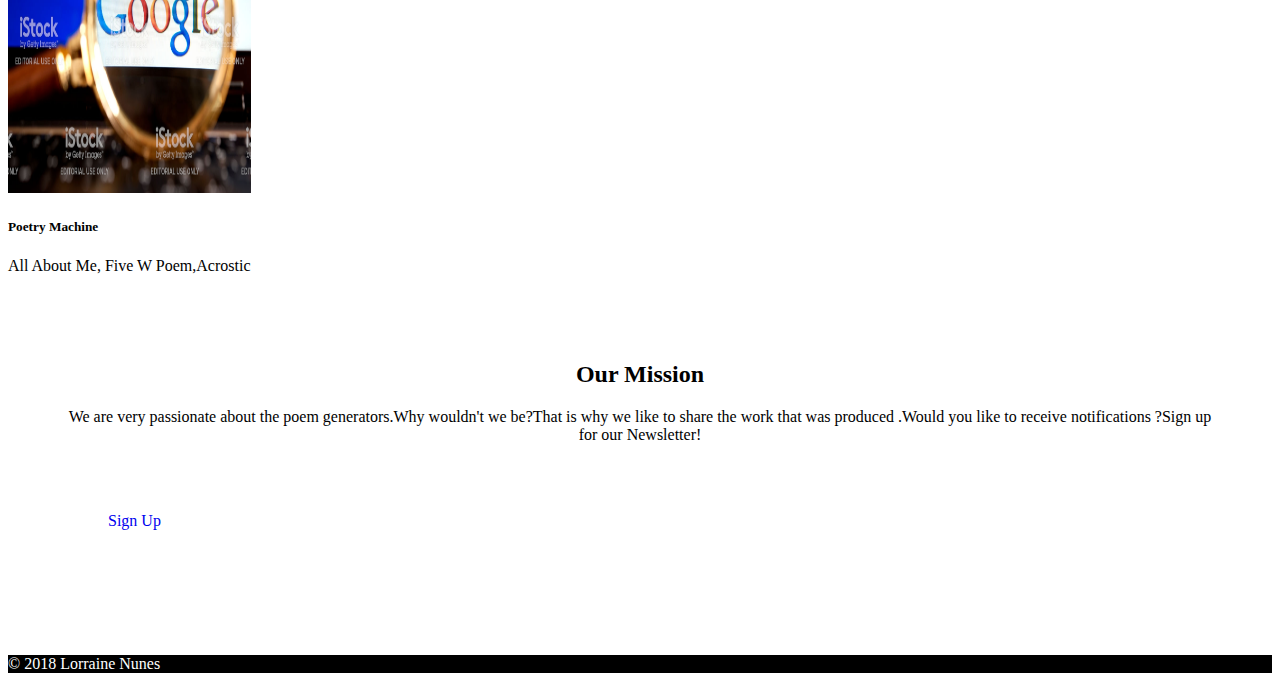
==== commit 508b1fe1: "now i have 9 pages, added a previous and next button" ====
--- a/index.html
+++ b/index.html
@@ -42,9 +42,9 @@
                     Poem Generators
                 </a>
                 <div class="dropdown-menu" aria-labelledby="navbarDropdown">
-                    <a class="dropdown-item" href="earlyhistory.html">Poem Generator UK</a>
-                    <a class="dropdown-item" href="middlehistory.html">Poem of Quotes</a>
-                    <a class="dropdown-item" href="latehistory.html">Poetry Machine</a>
+                    <a class="dropdown-item" href="love%20Poem.html">Poem Generator UK</a>
+                    <a class="dropdown-item" href="dark%20poem.html">Poem of Quotes</a>
+                    <a class="dropdown-item" href="All%20About%20ME.html">Poetry Machine</a>
                 </div>
             </li>
             <li class="nav-item">
--- a/styles.css
+++ b/styles.css
@@ -54,3 +54,28 @@
     margin-top:27px;
     padding:25px 50px;
 }
+
+a {
+    text-decoration: none;
+    display: inline-block;
+    padding: 8px 16px;
+}
+
+a:hover {
+    background-color: #ddd;
+    color: black;
+}
+
+.previous {
+    background-color: #f1f1f1;
+    color: black;
+}
+
+.next {
+    background-color: #4CAF50;
+    color: white;
+}
+
+.round {
+    border-radius: 50%;
+}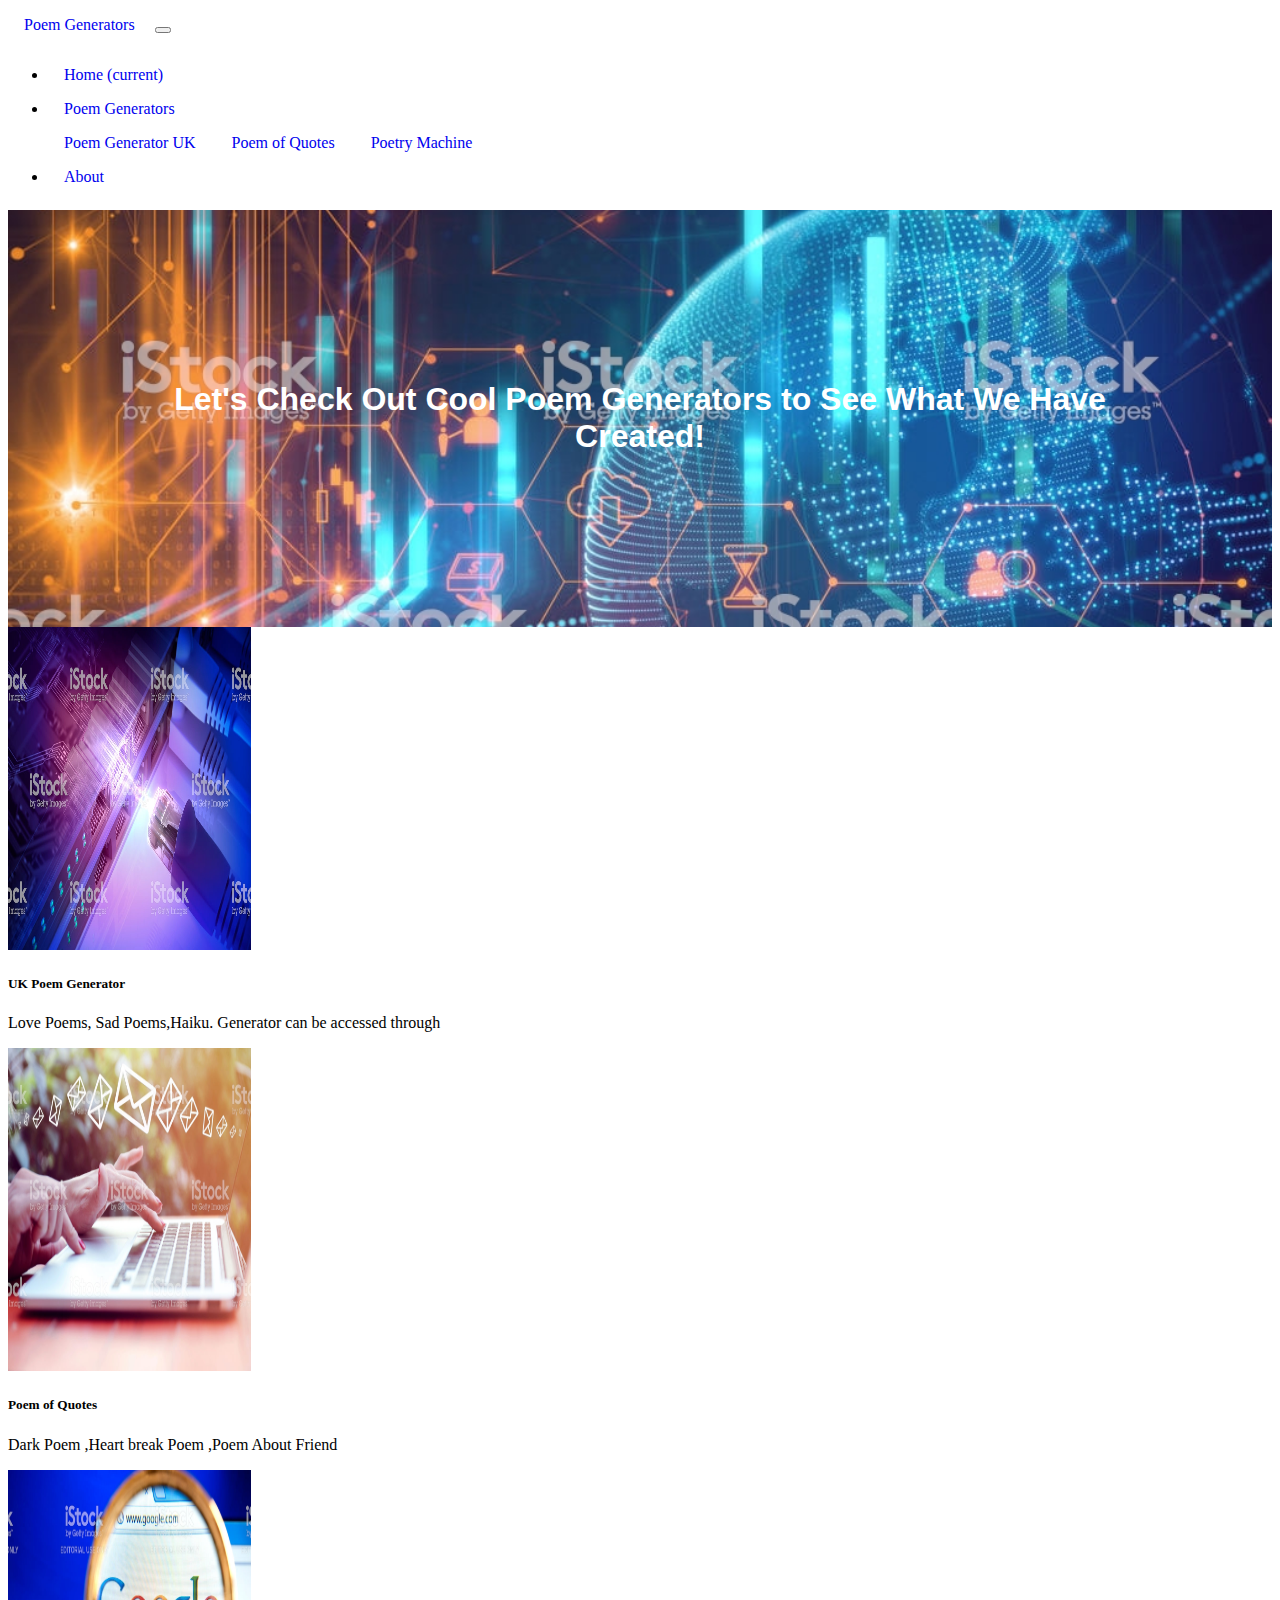
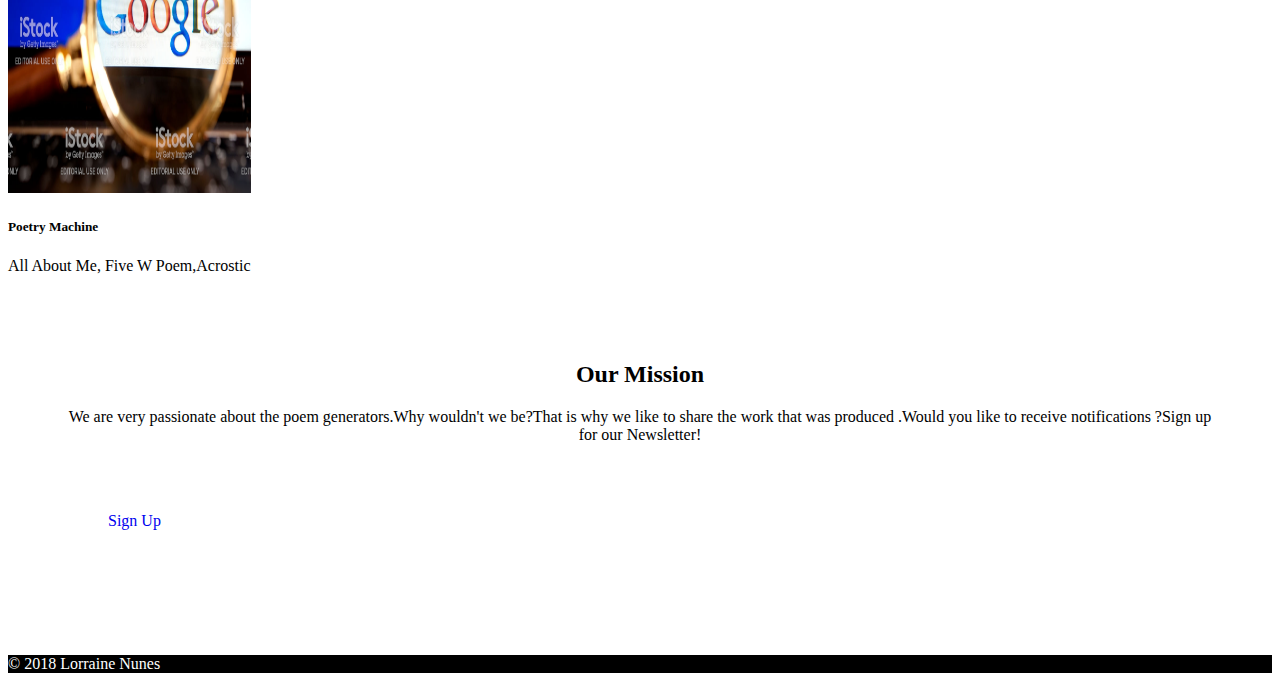
==== commit 9f1bc0f1: "added about page" ====
--- a/index.html
+++ b/index.html
@@ -48,7 +48,7 @@
                 </div>
             </li>
             <li class="nav-item">
-                <a class="nav-link" href="https://docs.google.com/forms/d/e/1FAIpQLScZ102xnZbdo_FfakqLqnLkPXsDM_9opAyAYLOx21-5OuO2fA/viewform">Contact</a>
+                <a class="nav-link" href="About.html">About</a>
             </li>
         </ul>
     </div>
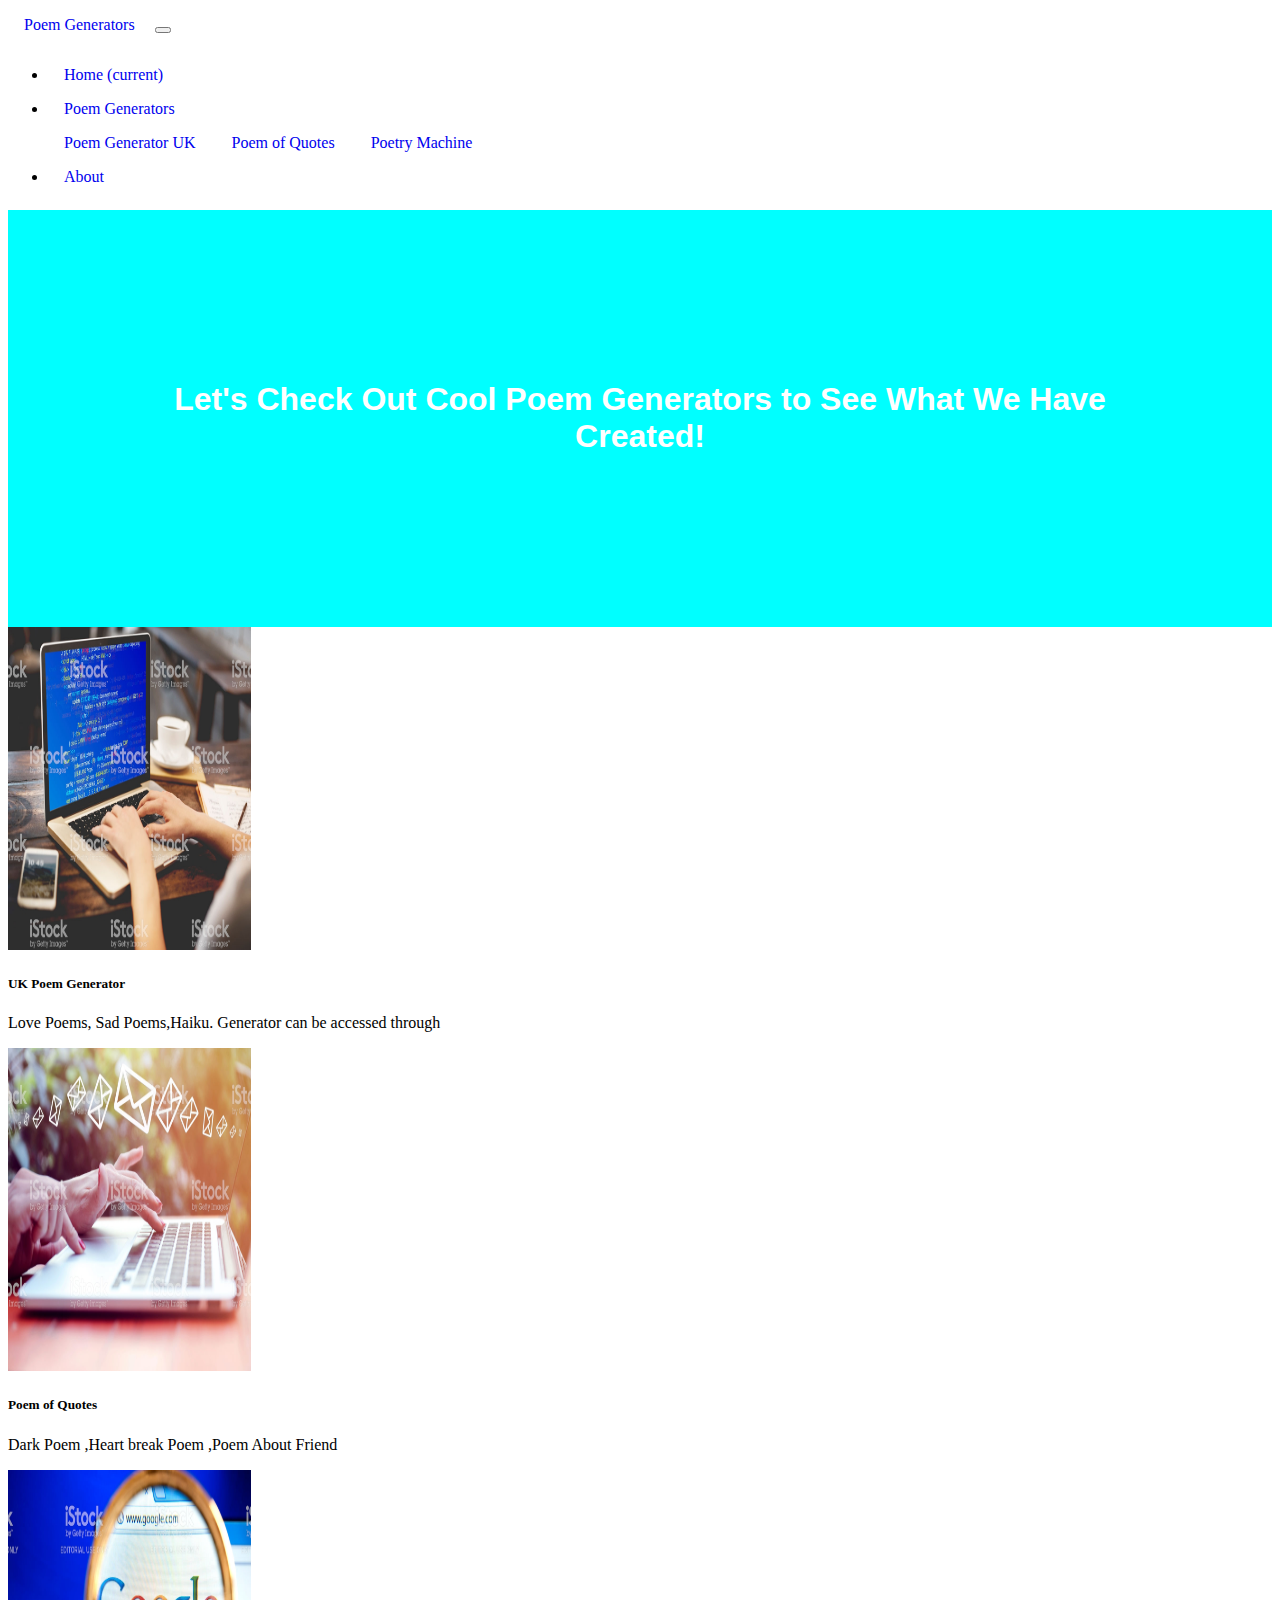
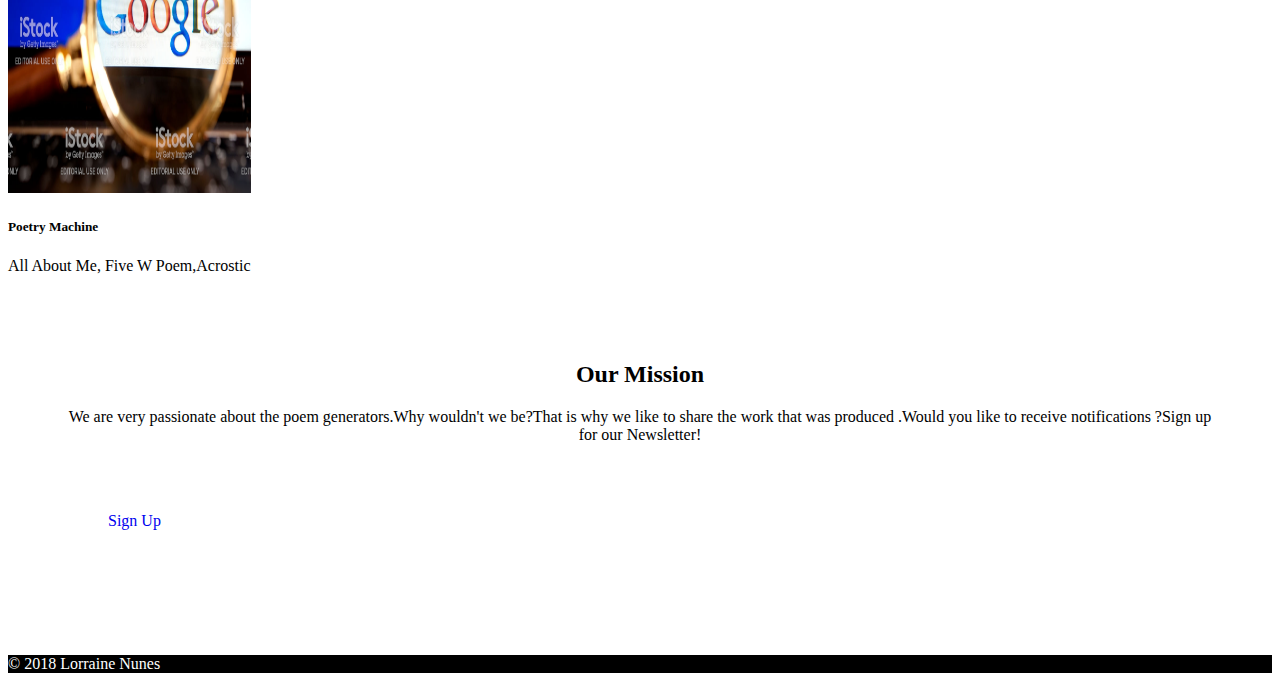
==== commit 35308730: "added the appropriate images" ====
--- a/index.html
+++ b/index.html
@@ -60,7 +60,7 @@
 <div class="card-group">
     <div class="card">
 
-        <img class="card-img-top" src="images/ethernet.jpg"  alt="Card image cap" height="323" width="243"  >
+        <img class="card-img-top" src="images/html.jpg"  alt="Card image cap" height="323" width="243"  >
         <div class="card-body" >
             <h5 class="card-title">UK Poem Generator</h5>
             <p class="card-text">Love Poems, Sad Poems,Haiku. Generator can be accessed through  </p>
